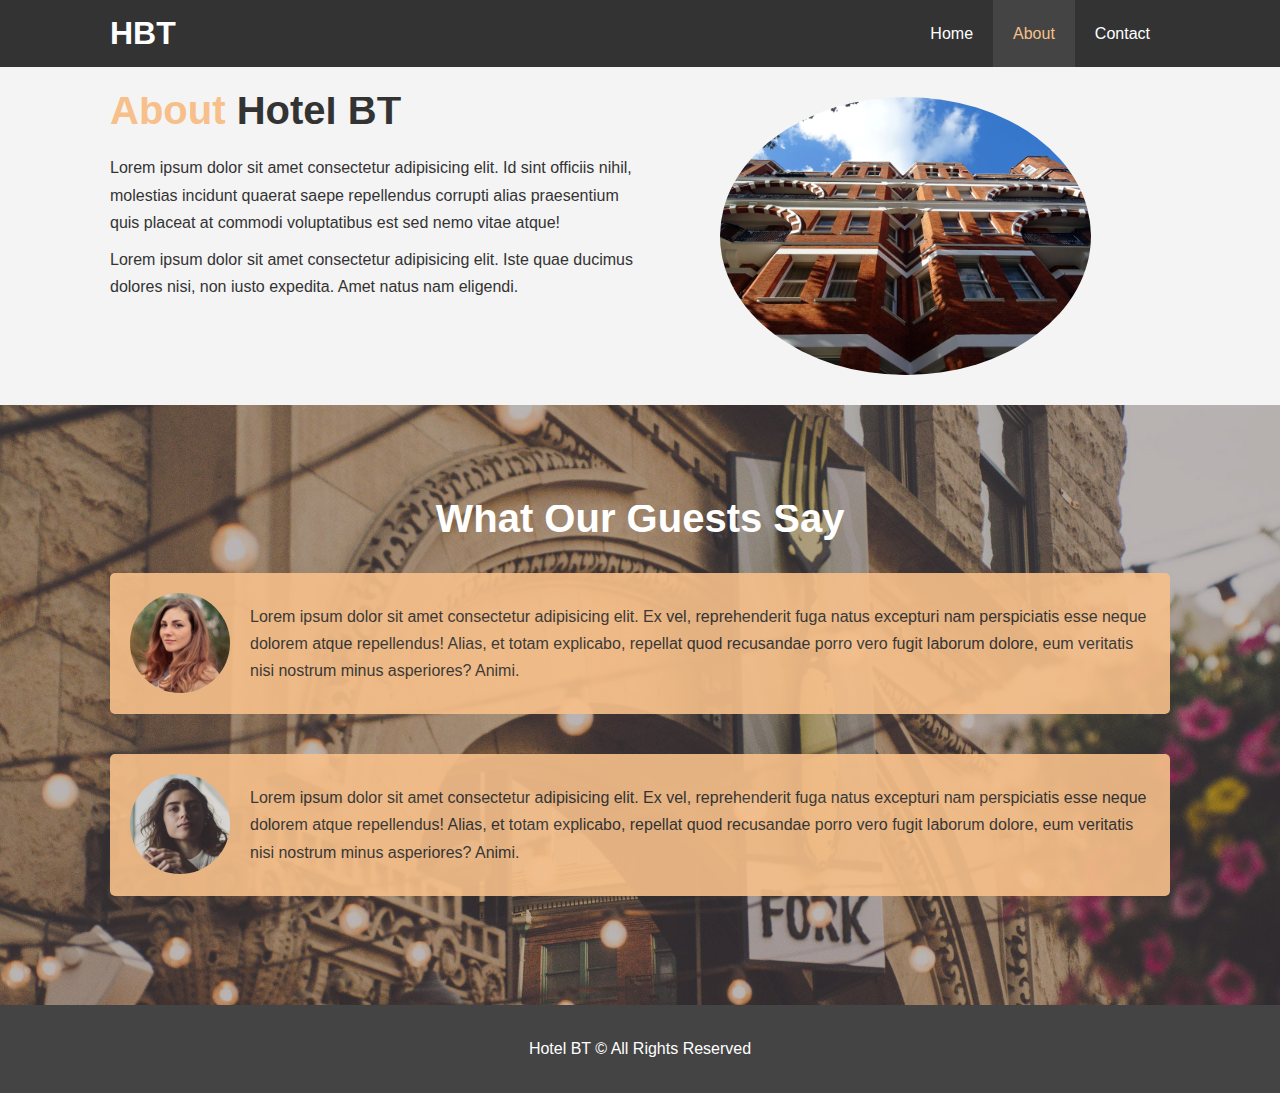
==== about.html @ e5ff3a5e "Complete About Page" ====
<!DOCTYPE html>
<html lang="en">
  <head>
    <meta charset="UTF-8" />
    <meta name="viewport" content="width=device-width, initial-scale=1.0" />
    <meta http-equiv="X-UA-Compatible" content="ie=edge" />
    <meta
      name="description"
      content="Welcome to the most extraordinary hotel in Boston Massachusetts"
    />
    <meta name="keywords" content="hote,boston hotel, new england hotel" />
    <title>Hotel BT | About</title>
    <link rel="stylesheet" href="css/style.css" />
  </head>

  <body>
    <header>
      <nav id="navbar">
        <div class="container">
          <h1 class="logo"><a href="index.html">HBT</a></h1>
          <ul>
            <li><a href="index.html">Home</a></li>
            <li><a href="about.html" class="current">About</a></li>
            <li><a href="contact.html">Contact</a></li>
          </ul>
        </div>
      </nav>
    </header>

    <section id="about-info" class="bg-light py-3">
      <div class="container">
        <div class="info-left">
          <h1 class="l-heading">
            <span class="text-primary">About</span> Hotel BT
          </h1>
          <p>
            Lorem ipsum dolor sit amet consectetur adipisicing elit. Id sint
            officiis nihil, molestias incidunt quaerat saepe repellendus
            corrupti alias praesentium quis placeat at commodi voluptatibus est
            sed nemo vitae atque!
          </p>
          <p>
            Lorem ipsum dolor sit amet consectetur adipisicing elit. Iste quae
            ducimus dolores nisi, non iusto expedita. Amet natus nam eligendi.
          </p>
        </div>
        <div class="info-right">
          <img src="./images/photo-2.jpg" alt="hotel" />
        </div>
      </div>
    </section>

    <div class="clr"></div>

    <section id="testimonials" class="py-3">
      <div class="container">
        <h2 class="l-heading">What Our Guests Say</h2>
        <div class="testimonial bg-primary">
          <img src="./images/person-1.jpg" alt="Samantha" />
          <p>
            Lorem ipsum dolor sit amet consectetur adipisicing elit. Ex vel,
            reprehenderit fuga natus excepturi nam perspiciatis esse neque
            dolorem atque repellendus! Alias, et totam explicabo, repellat quod
            recusandae porro vero fugit laborum dolore, eum veritatis nisi
            nostrum minus asperiores? Animi.
          </p>
        </div>
        <div class="testimonial bg-primary">
          <img src="./images/person-2.jpg" alt="Jane" />
          <p>
            Lorem ipsum dolor sit amet consectetur adipisicing elit. Ex vel,
            reprehenderit fuga natus excepturi nam perspiciatis esse neque
            dolorem atque repellendus! Alias, et totam explicabo, repellat quod
            recusandae porro vero fugit laborum dolore, eum veritatis nisi
            nostrum minus asperiores? Animi.
          </p>
        </div>
      </div>
    </section>
    <footer id="main-footer">
      <p>Hotel BT &copy; All Rights Reserved</p>
    </footer>
  </body>
</html>
---- css/style.css ----
/* Reset */
* {
  margin: 0;
  padding: 0;
  box-sizing: border-box;
}

/* Main Styling */

html,
body {
  font-family: 'Segoe UI', Tahoma, Verdana, sans-serif;
  line-height: 1.7em;
}

a {
  color: #333;
  text-decoration: none;
}

h1,
h2,
h3 {
  padding-bottom: 20px;
}

p {
  margin: 10px 0;
}

/* Utilities Classes */
.container {
  max-width: 1100px;
  overflow: auto;
  margin: auto;
  padding: 0 20px;
}

.text-primary {
  color: #f7c08a;
}

.lead {
  font-size: 20px;
}

.btn {
  display: inline-block;
  font-size: 18px;
  color: #fff;
  background-color: #333;
  padding: 13px 20px;
  border: none;
  cursor: pointer;
}

.btn:hover {
  background-color: #f7c08a;
  color: #333;
}

.btn-light {
  background-color: #f4f4f4;
  color: #333;
}

.bg-dark {
  background: #333;
  color: #fff;
}

.bg-light {
  background: #f4f4f4;
  color: #333;
}

.bg-primary {
  background: #f7c08a;
  color: #333;
}

.clr {
  clear: both;
}

.l-heading {
  font-size: 40px;
}

.py-1 {
  padding: 10px 0;
}
.py-2 {
  padding: 20px 0;
}
.py-3 {
  padding: 30px 0;
}

/* Navbar */
#navbar {
  background-color: #333;
  color: #fff;
  overflow: auto;
}

#navbar a {
  color: #fff;
}

#navbar h1 {
  float: left;
  padding-top: 20px;
}

#navbar ul {
  list-style: none;
  float: right;
}

#navbar ul li {
  float: left;
}

#navbar ul li a {
  display: block;
  padding: 20px;
  text-align: center;
}

#navbar ul li a:hover,
#navbar ul li a.current {
  background: #444;
  color: #f7c08a;
}

/* Showcase */

#showcase {
  background: url('../images/showcase.jpg') no-repeat center center/cover;
  height: 600px;
}

#showcase .showcase-content {
  color: #fff;
  text-align: center;
  padding-top: 170px;
}

#showcase .showcase-content h1 {
  font-size: 60px;
  line-height: 1.2em;
}

#showcase .showcase-content p {
  padding-bottom: 20px;
  line-height: 1.7em;
}

/* Home Info */

#home-info {
  height: 400px;
}

#home-info .info-img {
  float: left;
  width: 50%;
  background: url('../images/photo-1.jpg') no-repeat;
  min-height: 100%;
}

#home-info .info-content {
  float: right;
  width: 50%;
  height: 100%;
  text-align: center;
  padding: 50px 30px;
  overflow: hidden;
}

#home-info .info-content p {
  padding-bottom: 30px;
}

/* Features */
.box {
  float: left;
  width: 33.3%;
  padding: 50px;
  text-align: center;
}

.box i {
  margin-bottom: 10px;
}

/* About Info */
#about-info .info-right {
  float: right;
  width: 50%;
  min-height: 100%;
}

#about-info .info-right img {
  display: block;
  width: 70%;
  margin: auto;
  border-radius: 50%;
}

#about-info .info-left {
  float: left;
  width: 50%;
  min-height: 100%;
}

#testimonials {
  height: 600px;
  background: url('../images/test-bg.jpg') no-repeat center center/cover;
  padding-top: 100px;
}

#testimonials h2 {
  color: #fff;
  text-align: center;
  padding-bottom: 40px;
}

#testimonials .testimonial {
  padding: 20px;
  margin-bottom: 40px;
  border-radius: 5px;
  opacity: 0.9;
}

#testimonials .testimonial img {
  width: 100px;
  float: left;
  margin-right: 20px;
  border-radius: 50%;
}
/* Footer */
#main-footer {
  text-align: center;
  background: #444;
  color: #fff;
  padding: 20px;
}
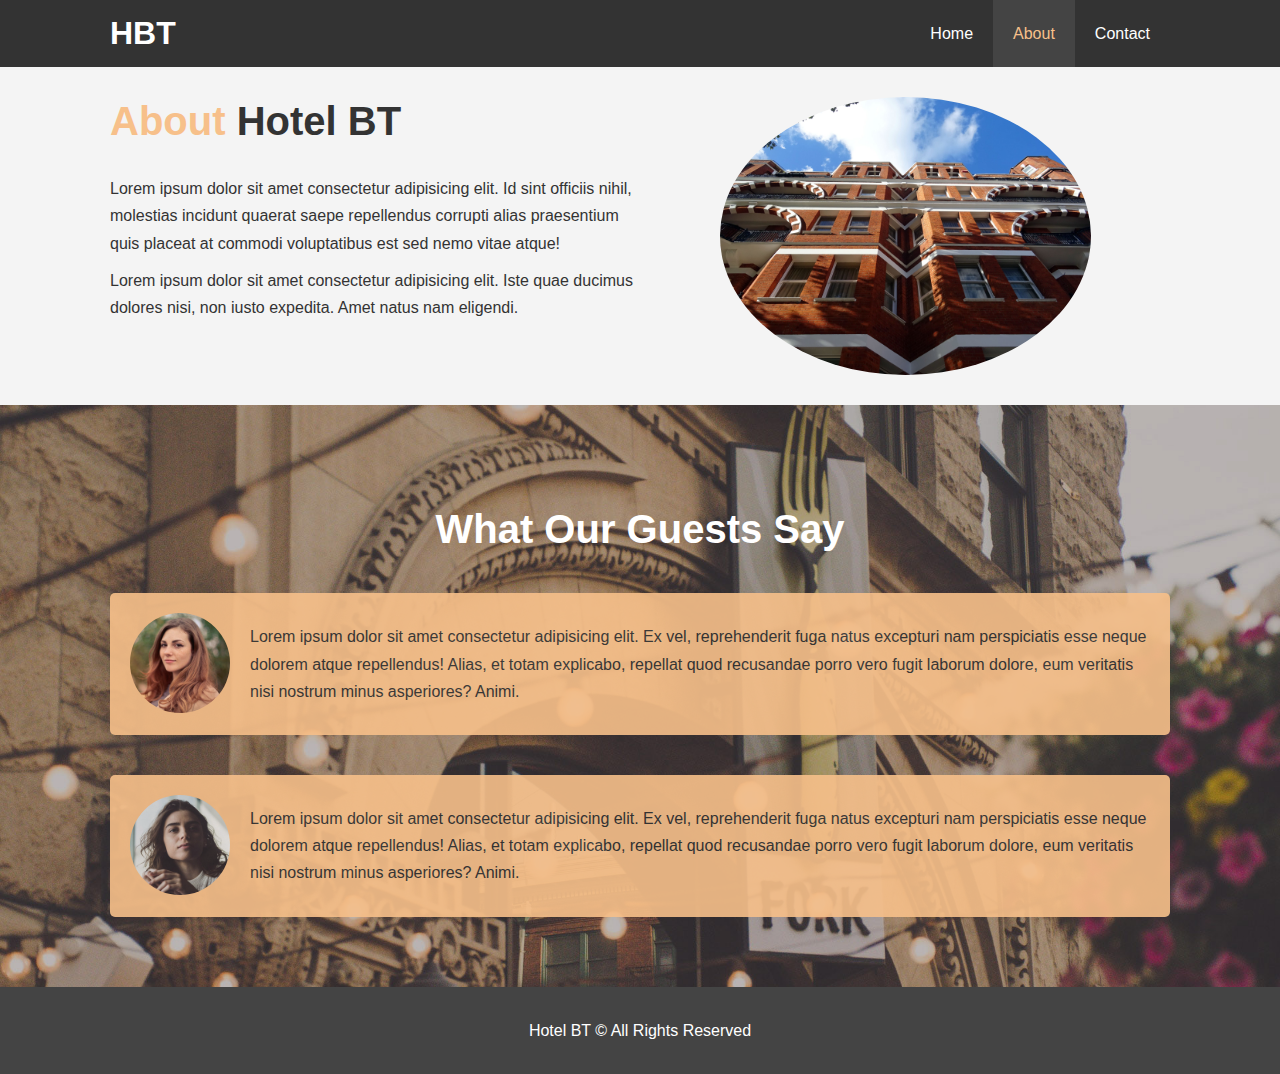
==== commit e3450b6d: "Add Responsive Design" ====
--- a/about.html
+++ b/about.html
@@ -11,6 +11,11 @@
     <meta name="keywords" content="hote,boston hotel, new england hotel" />
     <title>Hotel BT | About</title>
     <link rel="stylesheet" href="css/style.css" />
+    <link
+      rel="stylesheet"
+      media="screen and (max-width: 768px)"
+      href="css/mobile.css"
+    />
   </head>
 
   <body>
--- a/css/style.css
+++ b/css/style.css
@@ -85,6 +85,7 @@
 
 .l-heading {
   font-size: 40px;
+  line-height: 1.2;
 }
 
 .py-1 {
@@ -108,7 +109,7 @@
   color: #fff;
 }
 
-#navbar h1 {
+#navbar .logo {
   float: left;
   padding-top: 20px;
 }
@@ -138,7 +139,7 @@
 
 #showcase {
   background: url('../images/showcase.jpg') no-repeat center center/cover;
-  height: 600px;
+  height: 100vh;
 }
 
 #showcase .showcase-content {
@@ -160,7 +161,7 @@
 /* Home Info */
 
 #home-info {
-  height: 400px;
+  height: 450px;
 }
 
 #home-info .info-img {
@@ -216,7 +217,7 @@
 }
 
 #testimonials {
-  height: 600px;
+  height: 100%;
   background: url('../images/test-bg.jpg') no-repeat center center/cover;
   padding-top: 100px;
 }
@@ -240,6 +241,35 @@
   margin-right: 20px;
   border-radius: 50%;
 }
+
+/* Contact Form */
+#contact-form .form-group {
+  margin-bottom: 20px;
+}
+
+#contact-form label {
+  display: block;
+  margin-bottom: 5px;
+}
+
+#contact-form input,
+#contact-form textarea {
+  width: 100%;
+  padding: 10px;
+  border: 1px #ddd solid;
+  border-radius: 4px;
+}
+
+#contact-form textarea {
+  height: 200px;
+}
+
+#contact-form input:focus,
+#contact-form textarea:focus {
+  outline: none;
+  border-color: #f7c08a;
+}
+
 /* Footer */
 #main-footer {
   text-align: center;
--- a/css/mobile.css
+++ b/css/mobile.css
@@ -0,0 +1,57 @@
+#navbar .logo {
+  float: none;
+  text-align: center;
+}
+
+#navbar ul,
+#navbar ul li {
+  float: none;
+}
+
+#navbar ul li a {
+  padding: 5px;
+  border-bottom: #444 dotted 1px;
+}
+
+#showcase {
+  height: 520px;
+}
+#showcase .showcase-content {
+  padding-top: 50px;
+}
+
+#home-info {
+  height: 550px;
+}
+
+#home-info .info-img {
+  display: none;
+}
+
+#home-info .info-content {
+  float: none;
+  width: 100%;
+}
+
+.box {
+  float: none;
+  width: 100%;
+}
+
+#about-info .info-right,
+#about-info .info-left {
+  float: none;
+  width: 100%;
+}
+
+#about-info .info-right img {
+  margin-top: 30px;
+}
+
+.l-heading {
+  text-align: center;
+}
+
+#contact-info .box {
+  border-bottom: 1px dotted #444;
+}
